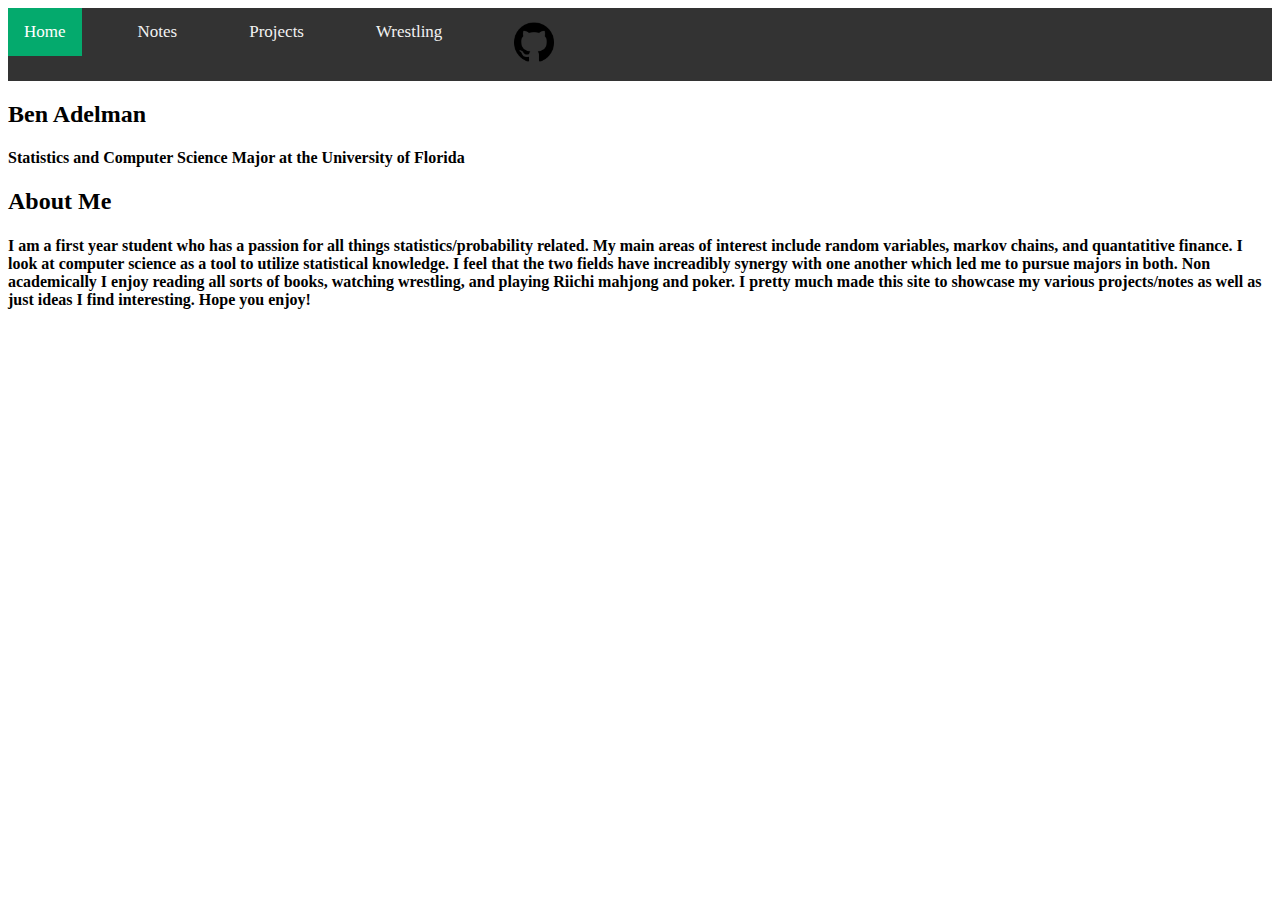
==== home.html @ dc0a2aae "first" ====
<!DOCTYPE html>
<html lang="en">
  <head>
    <title>Ben Adelman</title>
    <meta charset="UTF-8">
    <meta name="viewport" content="width=device-width, initial-scale=1.0">
    <meta http-equiv="X-UA-Compatible" content="ie=edge">
    <title>HTML 5 Boilerplate</title>
    <link rel="stylesheet" href="home.css">
  </head>
  <body>
    <div class="topnav">
        <a class="active" href="#home">Home</a>
        <a href="notes.html">Notes</a>
        <a href="projects.html">Projects</a>
        <a href="wrestling.html">Wrestling</a>
        <a href="https://github.com/bena777" class="gitlogo">
            <img class="gitlogo" src="github.png" alt="GitLogo">
        </a>
    </div>
    <div class="intro">
        <h2>Ben Adelman</h2>
        <h4>Statistics and Computer Science Major at the University of Florida</h4>
    </div>
    <dib class="about"></dib>
        <h2>About Me</h2>
        <h4>I am a first year student who has a passion for all things statistics/probability related. My main areas of interest include random variables, markov chains, and quantatitive finance.
            I look at computer science as a tool to utilize statistical knowledge. I feel that the two fields have increadibly synergy with one another which led me to pursue majors in both. Non academically I enjoy
            reading all sorts of books, watching wrestling, and playing Riichi mahjong and poker. I pretty much made this site to showcase my various projects/notes as well as just ideas I find interesting. Hope you enjoy!
        </h4>
  </body>
</html>
---- home.css ----
.topnav {
    background-color: #333;
    overflow: hidden;
  }
  
.topnav a {
    float: left;
    color: #f2f2f2;
    text-align: center;
    margin-right: 40px;
    padding: 14px 16px;
    text-decoration: none;
    font-size: 17px;
}
  
.topnav a:hover {
    background-color: #ddd;
    color: black;
}
  
.topnav a.active {
    background-color: #04AA6D;
    color: white;
}
.gitlogo img{
    width: 40px;
    height: auto;
}
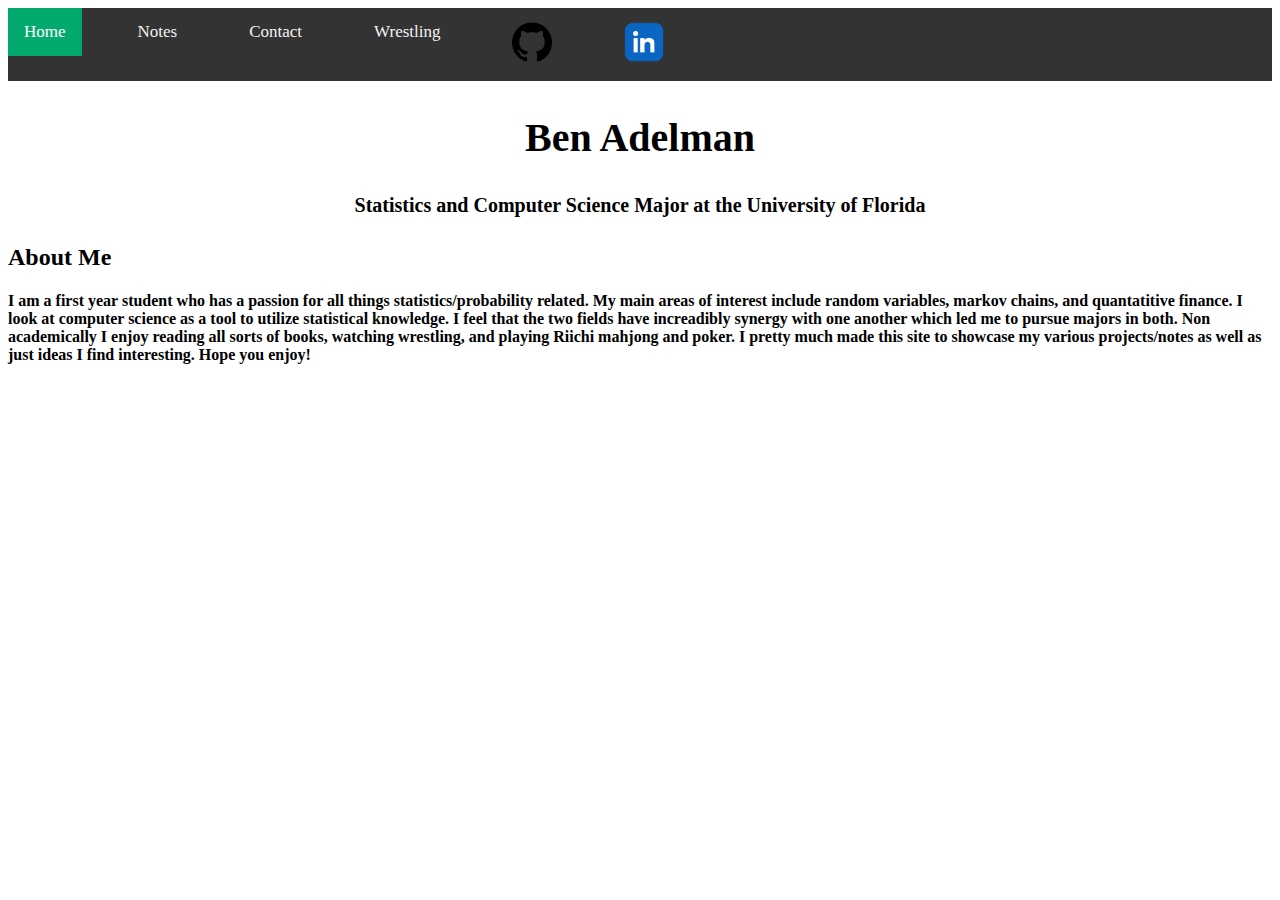
==== commit 993e0d49: "2nd" ====
--- a/home.html
+++ b/home.html
@@ -12,21 +12,25 @@
     <div class="topnav">
         <a class="active" href="#home">Home</a>
         <a href="notes.html">Notes</a>
-        <a href="projects.html">Projects</a>
+        <a href="contact.html">Contact</a>
         <a href="wrestling.html">Wrestling</a>
         <a href="https://github.com/bena777" class="gitlogo">
-            <img class="gitlogo" src="github.png" alt="GitLogo">
+            <img class="gitlogo" src="images/github.png" alt="GitLogo">
+        </a>
+        <a href="https://www.linkedin.com/in/benjamin-adelman" class="gitlogo">
+            <img class="gitlogo" src="images/linkedin.webp" alt="LinkedinLogo">
         </a>
     </div>
     <div class="intro">
         <h2>Ben Adelman</h2>
         <h4>Statistics and Computer Science Major at the University of Florida</h4>
     </div>
-    <dib class="about"></dib>
+    <div class="about">
         <h2>About Me</h2>
         <h4>I am a first year student who has a passion for all things statistics/probability related. My main areas of interest include random variables, markov chains, and quantatitive finance.
             I look at computer science as a tool to utilize statistical knowledge. I feel that the two fields have increadibly synergy with one another which led me to pursue majors in both. Non academically I enjoy
             reading all sorts of books, watching wrestling, and playing Riichi mahjong and poker. I pretty much made this site to showcase my various projects/notes as well as just ideas I find interesting. Hope you enjoy!
         </h4>
+    </div>
   </body>
 </html>--- a/home.css
+++ b/home.css
@@ -26,4 +26,12 @@
 .gitlogo img{
     width: 40px;
     height: auto;
+}
+.intro h2{
+    font-size: 40px;
+    text-align: center;
+}
+.intro h4{
+    font-size: 20px;
+    text-align: center;
 }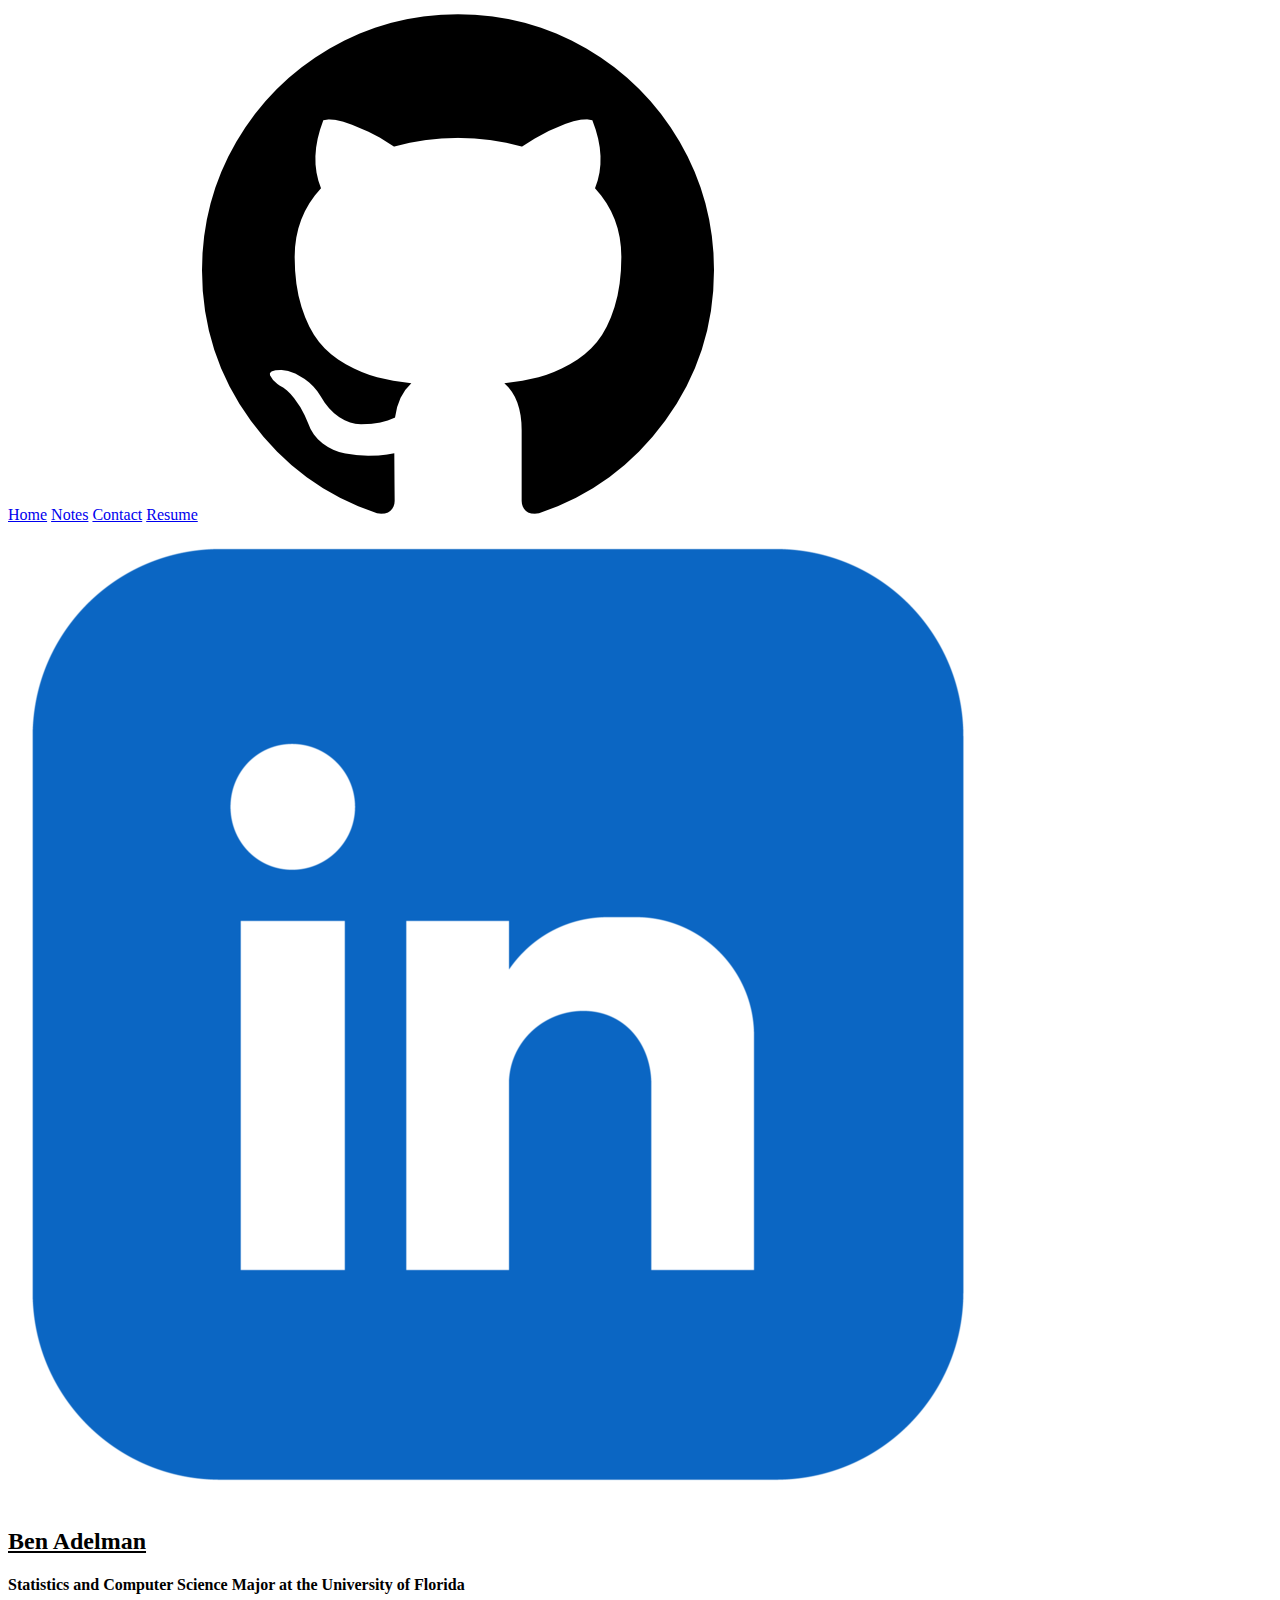
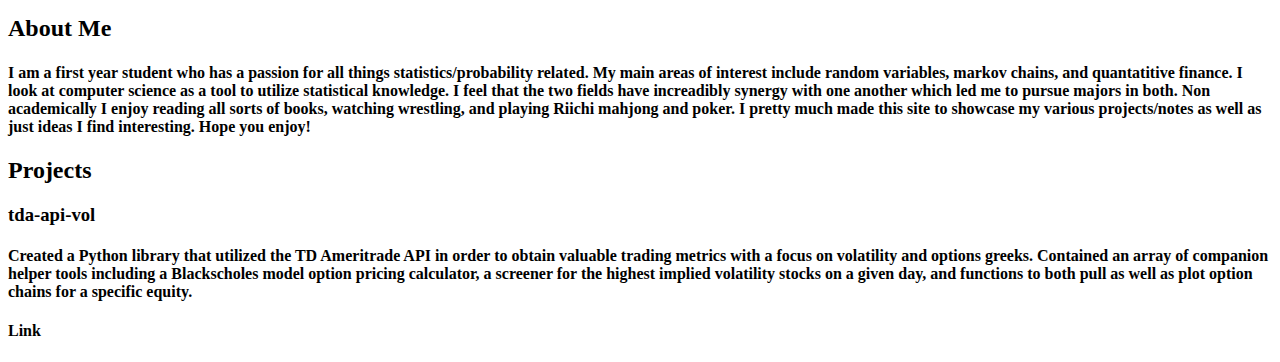
==== commit 4c6f2b3b: "added notes" ====
--- a/home.html
+++ b/home.html
@@ -6,23 +6,23 @@
     <meta name="viewport" content="width=device-width, initial-scale=1.0">
     <meta http-equiv="X-UA-Compatible" content="ie=edge">
     <title>HTML 5 Boilerplate</title>
-    <link rel="stylesheet" href="home.css">
+    <link rel="stylesheet" href="css/home.css">
   </head>
   <body>
     <div class="topnav">
         <a class="active" href="#home">Home</a>
         <a href="notes.html">Notes</a>
         <a href="contact.html">Contact</a>
-        <a href="wrestling.html">Wrestling</a>
-        <a href="https://github.com/bena777" class="gitlogo">
+        <a href="images/resume.pdf" target="_blank">Resume</a>
+        <a href="https://github.com/bena777" target="_blank" class="gitlogo">
             <img class="gitlogo" src="images/github.png" alt="GitLogo">
         </a>
-        <a href="https://www.linkedin.com/in/benjamin-adelman" class="gitlogo">
+        <a href="https://www.linkedin.com/in/benjamin-adelman" target="_blank" class="gitlogo">
             <img class="gitlogo" src="images/linkedin.webp" alt="LinkedinLogo">
         </a>
     </div>
     <div class="intro">
-        <h2>Ben Adelman</h2>
+        <h2><u>Ben Adelman</u></h2>
         <h4>Statistics and Computer Science Major at the University of Florida</h4>
     </div>
     <div class="about">
@@ -32,5 +32,12 @@
             reading all sorts of books, watching wrestling, and playing Riichi mahjong and poker. I pretty much made this site to showcase my various projects/notes as well as just ideas I find interesting. Hope you enjoy!
         </h4>
     </div>
+    <div class="projects">
+        <h2>Projects</h2>
+        <h3>tda-api-vol</h3>
+        <h4>Created a Python library that utilized the TD Ameritrade API in order to obtain valuable trading metrics with a focus on volatility and options greeks. Contained an array of companion helper tools including a Blackscholes model option pricing calculator,
+          a screener for the highest implied volatility stocks on a given day, and functions to both pull as well as plot option chains for a specific equity.</h4>
+        <h4>Link</h4>
+    </div>
   </body>
 </html>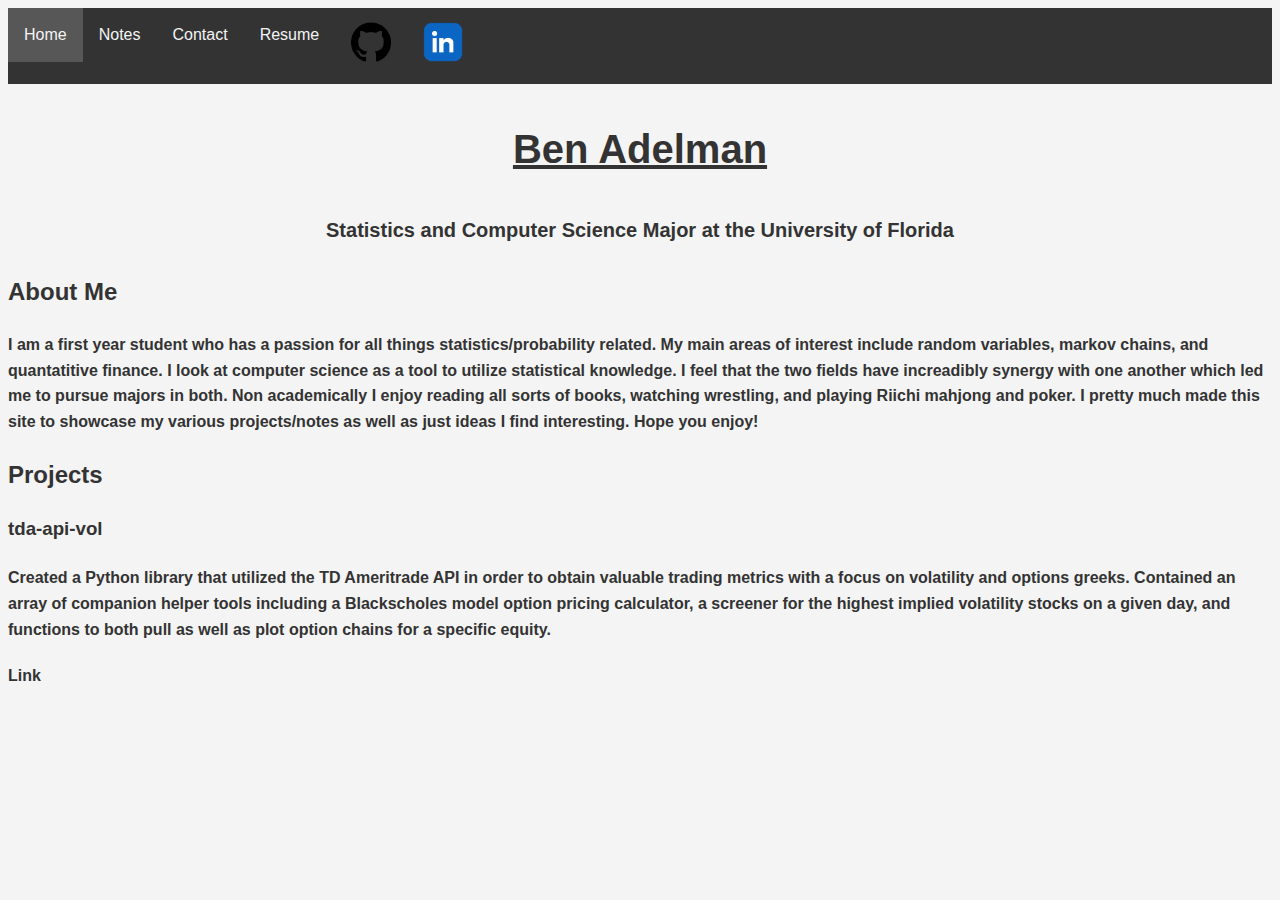
==== commit 0e2a582f: "what" ====
--- a/home.html
+++ b/home.html
@@ -5,12 +5,11 @@
     <meta charset="UTF-8">
     <meta name="viewport" content="width=device-width, initial-scale=1.0">
     <meta http-equiv="X-UA-Compatible" content="ie=edge">
-    <title>HTML 5 Boilerplate</title>
-    <link rel="stylesheet" href="css/home.css">
+    <link rel="stylesheet" href="home.css">
   </head>
   <body>
     <div class="topnav">
-        <a class="active" href="#home">Home</a>
+        <a class="active" href="home.html">Home</a>
         <a href="notes.html">Notes</a>
         <a href="contact.html">Contact</a>
         <a href="images/resume.pdf" target="_blank">Resume</a>
--- a/home.css
+++ b/home.css
@@ -0,0 +1,42 @@
+
+body {
+    font-family: Arial, sans-serif;
+    line-height: 1.6;
+    color: #333;
+    background-color: #f4f4f4;
+}
+
+.topnav {
+    background-color: #333;
+    overflow: hidden;
+}
+
+.topnav a {
+    float: left;
+    display: block;
+    color: #f4f4f4;
+    text-align: center;
+    padding: 14px 16px;
+    text-decoration: none;
+}
+
+.topnav a.active {
+    background-color: #575757;
+}
+
+.topnav a:hover {
+    background-color: #575757;
+}
+
+.gitlogo img{
+    width: 40px;
+    height: auto;
+}
+.intro h2{
+    font-size: 40px;
+    text-align: center;
+}
+.intro h4{
+    font-size: 20px;
+    text-align: center;
+}